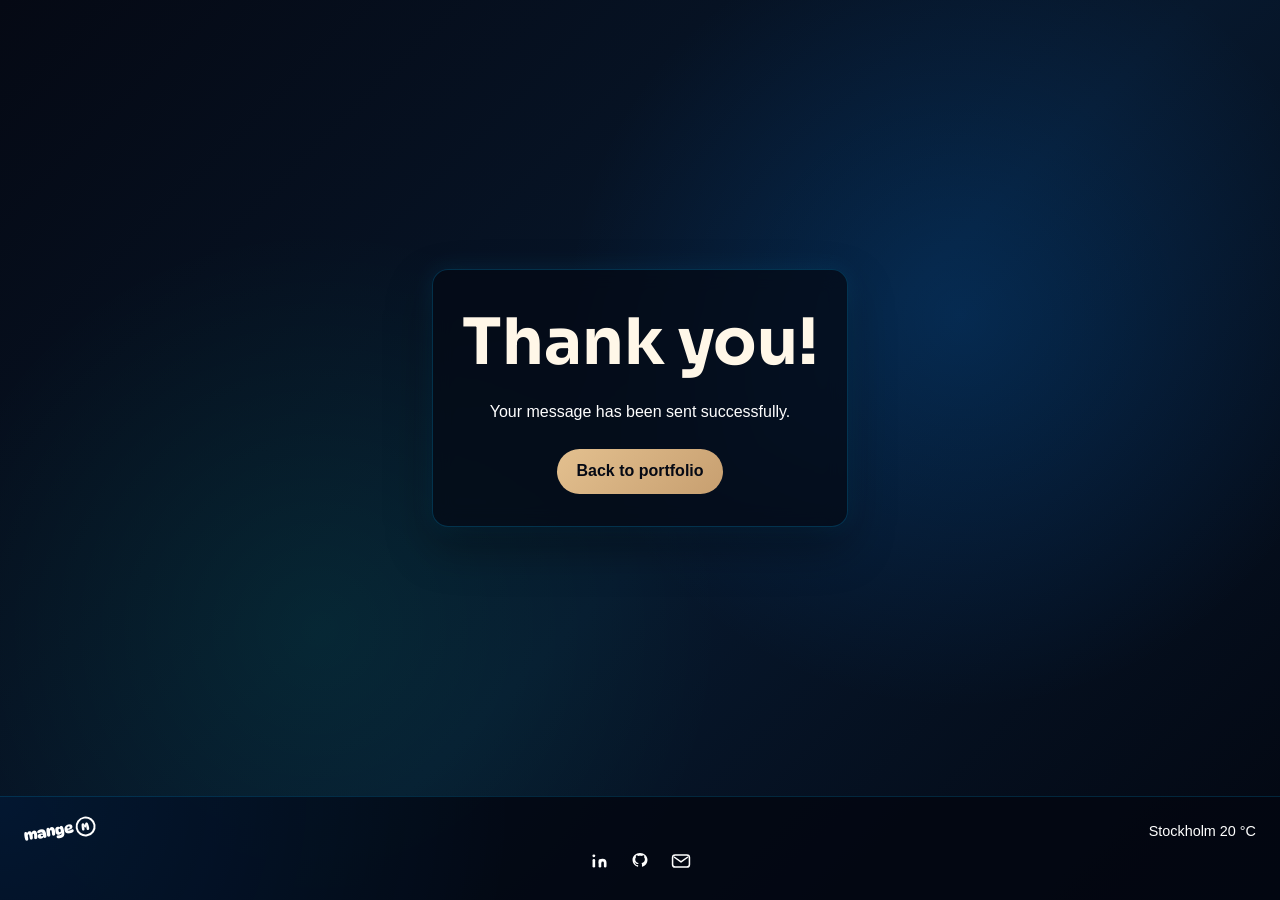
==== thanks.html @ 93728aff "Add contact form flow with thank you page" ====
<!doctype html>
<html lang="en">
  <head>
    <meta charset="utf-8" />
    <meta name="viewport" content="width=device-width, initial-scale=1.0" />
    <link rel="preconnect" href="https://fonts.googleapis.com" />
    <link rel="preconnect" href="https://fonts.gstatic.com" crossorigin />
    <link
      href="https://fonts.googleapis.com/css2?family=DynaPuff:wght@400..700&family=Luckiest+Guy&family=Permanent+Marker&family=Roboto:ital,wght@0,100..900;1,100..900&family=Sora:wght@100..800&family=Space+Grotesk:wght@300..700&display=swap"
      rel="stylesheet"
    />
    <link rel="stylesheet" href="css/thanks.css" />
    <title>Thank you</title>
  </head>

  <body>
    <main class="thanks-page">
      <div class="thanks-card">
        <h1>Thank you!</h1>
        <p>Your message has been sent successfully.</p>

        <a class="thanks-button" href="index.html#package">
          Back to portfolio
        </a>
      </div>
    </main>
    <footer class="footer">
      <div class="footer-top-wrap">
        <a
          href="index.html#home"
          class="footer-brand"
          aria-label="Back to main"
        >
          <span class="brand-name">mange</span>
          <span class="brand-symbol">M</span>
        </a>

        <div class="weather-widget" id="weatherWidget">
          <span id="weatherCity">Stockholm</span>
          <span id="weatherIcon">20</span>
          <span id="weatherTemp">°C</span>
        </div>
      </div>

      <div class="footer-links">
        <a
          href="https://www.linkedin.com/in/magnus-callenholm-b5428569/"
          target="_blank"
          rel="noopener noreferrer"
          ><img
            src="assets/icons/linkedin-icon-optimized-transparent.svg"
            alt="linkedin icon"
            class="footer-icon"
        /></a>

        <a
          href="https://github.com/magnuscallenholm"
          target="_blank"
          rel="noopener noreferrer"
        >
          <img
            src="assets/icons/github-icon-optimized-transparent.svg"
            alt="github icon"
            class="footer-icon"
        /></a>

        <a
          href="index.html#contact"
          class="footer-mail-link"
          aria-label="go to contact form"
        >
          <img
            src="assets/icons/mail-icon-optimized-transparent.svg"
            alt="mail icon"
            class="footer-icon"
        /></a>
      </div>
    </footer>
  </body>
</html>
---- css/thanks.css ----
*,
*::before,
*::after {
  box-sizing: border-box;
  margin: 0;
  padding: 0;
}

:root {
  --background-gradient:
    radial-gradient(
      circle at 75% 35%,
      rgba(0, 132, 255, 0.18),
      transparent 35%
    ),
    radial-gradient(
      circle at 25% 70%,
      rgba(0, 255, 200, 0.08),
      transparent 35%
    ),
    linear-gradient(135deg, #050914, #07182d 55%, #030711);

  --background-footer:
    radial-gradient(circle at 0% 0%, rgba(0, 132, 255, 0.12), transparent 40%),
    rgba(3, 7, 17, 0.85);

  --html-color: #050914;
  --heading-color: #fff7e8;
  --text-color: white;
  --background-cta-primary: linear-gradient(135deg, #e3c08f, #c79f70);
  --text-color-cta-primary: #050914;
  --brand-mark-color: white;

  --font-heading: "Sora", sans-serif;
  --font-body: "Inter", sans-serif;
  --font-brand: "DynaPuff", system-ui, sans-serif;
}

html {
  min-height: 100%;
  background: var(--html-color);
  scroll-behavior: smooth;
}

body {
  min-height: 100dvh;
  background: var(--background-gradient);
  font-family: var(--font-body);
  color: var(--text-color);

  display: flex;
  flex-direction: column;
}

.thanks-page {
  flex: 1;

  display: flex;
  justify-content: center;
  align-items: center;

  padding: 1.5rem;
}

.thanks-card {
  width: 100%;
  max-width: 26rem;
  padding: 2rem 1.5rem;
  text-align: center;

  border-radius: 1rem;
  border: 1px solid rgba(0, 183, 255, 0.22);
  background: rgba(5, 9, 20, 0.72);
  box-shadow:
    0 20px 45px rgba(0, 0, 0, 0.35),
    0 0 24px rgba(0, 183, 255, 0.12);

  backdrop-filter: blur(10px);
}

.thanks-card h1 {
  font-family: var(--font-heading);
  color: var(--heading-color);
  font-size: clamp(2.5rem, 10vw, 4rem);
  margin-bottom: 1rem;
}

.thanks-card p {
  line-height: 1.6;
  margin-bottom: 1.5rem;
}

.thanks-button {
  display: inline-block;
  padding: 0.85rem 1.2rem;
  border-radius: 999px;

  background: var(--background-cta-primary);
  color: var(--text-color-cta-primary);

  font-family: var(--font-body);
  font-weight: 800;
  text-decoration: none;
}

/*========================
  BRAND & LANGUAGE
=========================*/

/* BRAND MARK / HOME BUTTON */
.brand-mark {
  position: absolute;
  top: 1.9rem;
  left: 1.5rem;

  display: inline-flex;
  align-items: center;
  gap: 0.3rem;

  color: var(--brand-mark-color);
  text-decoration: none;
  font-family: var(--font-brand);
  font-weight: 700;

  transform: rotate(-6deg);
}

/* BRAND SYMBOL */
.brand-symbol {
  width: 1.25rem;
  height: 1.25rem;

  display: inline-flex;
  align-items: center;
  justify-content: center;

  border: 2px solid currentColor;
  border-radius: 50%;

  font-size: 0.65rem;
  line-height: 1;
}

/*========================
  FOOTER
=========================*/

/* DEFAULT FOOTER */
.footer {
  position: relative;
  display: flex;
  flex-direction: column;
  align-items: center;
  gap: 0.3rem;

  padding: 1.5rem 1.5rem;
  background: var(--background-footer);
  color: var(--text-color);
  border-top: 1px solid rgba(0, 183, 255, 0.18);

  font-size: 0.9rem;
}

.footer-top-wrap {
  width: 100%;
  display: flex;
  justify-content: space-between;
  align-items: center;
}

.footer-brand {
  color: var(--brand-mark-color);
  text-decoration: none;
  font-family: var(--font-brand);
  font-weight: 700;
  padding-top: 0;

  transform: rotate(-10deg);
}

.footer-links {
  display: grid;
  grid-template-columns: repeat(3, 1fr);

  align-self: center;
  gap: 0.7rem;
}

.footer-icon {
  width: 30px;
  height: 30px;
  display: block;
}

.weather-widget {
  align-self: auto;
}
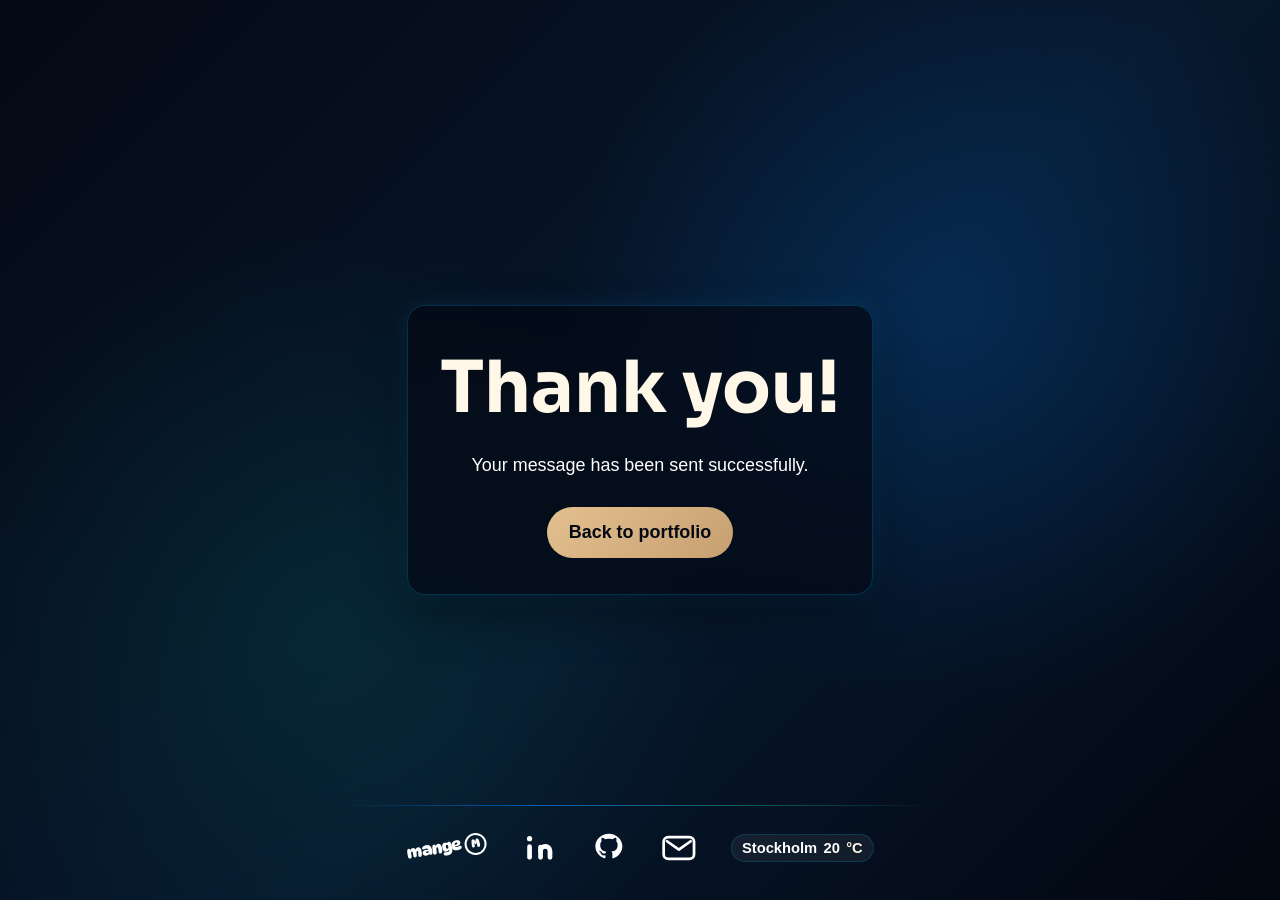
==== commit e12b0533: "Add desktop contact layout and thank you page" ====
--- a/thanks.html
+++ b/thanks.html
@@ -9,11 +9,14 @@
       href="https://fonts.googleapis.com/css2?family=DynaPuff:wght@400..700&family=Luckiest+Guy&family=Permanent+Marker&family=Roboto:ital,wght@0,100..900;1,100..900&family=Sora:wght@100..800&family=Space+Grotesk:wght@300..700&display=swap"
       rel="stylesheet"
     />
+    <link rel="stylesheet" href="css/style.css" />
+    <link rel="stylesheet" href="css/animations.css" />
     <link rel="stylesheet" href="css/thanks.css" />
+    <link rel="stylesheet" href="css/responsive.css" />
     <title>Thank you</title>
   </head>
 
-  <body>
+  <body class="thanks-body">
     <main class="thanks-page">
       <div class="thanks-card">
         <h1>Thank you!</h1>
--- a/css/style.css
+++ b/css/style.css
@@ -0,0 +1,1706 @@
+/*========================
+  DESIGN TOKENS
+=========================*/
+:root {
+  /* COLORS */
+  --background-gradient:
+    radial-gradient(
+      circle at 75% 35%,
+      rgba(0, 132, 255, 0.18),
+      transparent 35%
+    ),
+    radial-gradient(
+      circle at 25% 70%,
+      rgba(0, 255, 200, 0.08),
+      transparent 35%
+    ),
+    linear-gradient(
+      135deg,
+      rgba(5, 9, 20, 1),
+      rgba(7, 24, 45, 1) 55%,
+      rgba(3, 7, 17, 1)
+    );
+  --background-dark: rgba(5, 9, 20, 1);
+  --brand-mark-color: rgba(255, 255, 255, 1);
+  --heading-color: rgba(255, 247, 232, 1);
+  --text-color: rgba(255, 255, 255, 1);
+  --html-color: rgba(5, 9, 20, 1);
+
+  /*========================
+  CTA COLORS
+===========================*/
+
+  /* CTA PRIMARY */
+  --background-cta-primary-before: linear-gradient(
+    to bottom,
+    rgba(255, 255, 255, 0.35),
+    transparent
+  );
+  --background-cta-primary: linear-gradient(
+    135deg,
+    rgba(227, 192, 143, 1),
+    rgba(199, 159, 112, 1)
+  );
+  --text-color-cta-primary: rgba(5, 9, 20, 1);
+  --border-cta-primary: rgba(255, 255, 255, 0.35);
+  --box-shadow-cta-primary:
+    inset 0 1px 0 rgba(255, 255, 255, 0.45), 0 10px 25px rgba(0, 0, 0, 0.25),
+    0 0 20px rgba(0, 183, 255, 0.18);
+
+  /* CTA SECONDARY */
+  --background-cta-secondary: transparent;
+  --text-color-cta-secondary: rgba(255, 255, 255);
+  --border-color-cta-secondary: rgba(255, 255, 255, 0.55);
+  --background-cta-secondary-hover: rgba(255, 255, 255, 0.1);
+  --border-color-cta-secondary-hover: rgba(255, 255, 255, 0.8);
+
+  /*========================
+  CARD FRONT
+===========================*/
+
+  /* ACTIONFIGURE BUTTONS */
+  --background-actionfigure-btn: transparent;
+  --text-actionfigure-btn: transparent;
+
+  /* DEFAULT PACKAGE BUTTON GLOW */
+  --shadow-package-menu: 0 0 10px rgba(0, 183, 255, 0.35);
+  --shadow-package-menu-hover:
+    0 0 28px rgba(0, 183, 255, 0.85), 0 0 30px rgba(0, 183, 255, 0.2);
+
+  /* ICON PACKAGE BUTTON GLOW */
+  --shadow-package-icon: 0 0 10px rgba(0, 183, 255, 0.45);
+  --shadow-package-icon-hover:
+    0 0 18px rgba(0, 183, 255, 0.95), 0 0 30px rgba(0, 183, 255, 0.18);
+
+  /* MAIL PACKAGE BUTTON GLOW */
+  --shadow-package-mail-hover:
+    0 0 16px rgba(255, 220, 90, 0.95), 0 0 30px rgba(255, 180, 40, 0.28);
+
+  /* PRESS ME PACKAGE BUTTON GLOW */
+  --shadow-package-pressme-hover:
+    0 0 50px rgba(255, 70, 70, 0.95), 0 0 10px rgba(255, 70, 70, 0.28);
+
+  /*========================
+  BUTTON HINT FOR MOBILE VIEW
+===========================*/
+
+  --hint-glow-blue-rgb: 0, 132, 255;
+  --hint-glow-cyan-rgb: 0, 255, 200;
+  --hint-border-idle: rgba(255, 255, 255, 0.25);
+
+  /*========================
+ CARD BACK
+===========================*/
+
+  --text-color-package-back: rgba(43, 33, 24, 1);
+
+  --border-package-back-btn: rgba(43, 33, 24, 0.38);
+  --background-package-back-btn: rgba(255, 247, 232, 0.08);
+
+  --border-color-package-back-btn-hover: rgba(43, 33, 24, 0.85);
+  --background-package-back-btn-hover: rgba(255, 247, 232, 0.16);
+
+  --text-color-package-back-flip-btn: rgba(43, 33, 24, 0.85);
+
+  --background-package-back-barcode-btn: rgba(255, 255, 255, 0.42);
+  --background-package-back-barcode-lines: repeating-linear-gradient(
+    to right,
+    rgba(43, 33, 24, 0.85) 0 2px,
+    transparent 2px 4px,
+    rgba(43, 33, 24, 0.85) 4px 5px,
+    transparent 5px 8px
+  );
+
+  /*========================
+  SECTION CARD COLORS
+===========================*/
+
+  --background-section-card: rgba(5, 9, 20, 0.418);
+  --border-section-card: rgba(0, 183, 255, 0.22);
+  --box-shadow-section-card:
+    0 20px 45px rgba(0, 0, 0, 0.35), 0 0 24px rgba(0, 183, 255, 0.12);
+
+  --shadow-portrait-image: 0 18px 35px rgba(0, 0, 0, 0.35);
+
+  --text-section-back-btn: rgba(255, 255, 255, 0.72);
+
+  /*========================
+  FORM COLORS
+===========================*/
+
+  --background-form-field: rgba(255, 255, 255, 0.06);
+  --border-form-field: rgba(255, 255, 255, 0.22);
+  --text-form-placeholder: rgba(255, 255, 255, 0.55);
+
+  --border-form-field-focus: rgba(0, 183, 255, 0.75);
+  --box-shadow-form-field-focus: 0 0 18px rgba(0, 183, 255, 0.18);
+
+  /*========================
+  FOOTER COLORS
+===========================*/
+
+  /* FOOTER BACKGROUND */
+  --background-footer:
+    radial-gradient(circle at 0% 0%, rgba(0, 132, 255, 0.12), transparent 40%),
+    rgba(3, 7, 17, 0.85);
+
+  /*========================
+  FONTS
+===========================*/
+
+  --font-brand: "DynaPuff", system-ui, sans-serif;
+  --font-heading: "Sora", sans-serif;
+  --font-body: "Inter", sans-serif;
+}
+
+/*========================
+  RESET
+===========================*/
+
+*,
+*::before,
+*::after {
+  box-sizing: border-box;
+  margin: 0;
+  padding: 0;
+}
+
+/*========================
+  GLOBAL STYLES
+=========================*/
+
+/* MOBILE FIRST */
+html {
+  min-height: 100%;
+  background: var(--html-color);
+  scroll-behavior: smooth;
+  font-size: 100%;
+}
+
+body {
+  min-height: 100dvh;
+  background: var(--background-gradient);
+  font-family: var(--font-body);
+
+  display: flex;
+  flex-direction: column;
+}
+
+.about-section,
+.skills-section,
+.experience-section,
+.references-section,
+.project-details-section,
+.contact-section {
+  flex: 1;
+}
+
+/*========================
+  BRAND & LANGUAGE
+=========================*/
+
+/* BRAND MARK / HOME BUTTON */
+.brand-mark {
+  position: absolute;
+  top: 1.9rem;
+  left: 1.5rem;
+
+  display: inline-flex;
+  align-items: center;
+  gap: 0.3rem;
+
+  color: var(--brand-mark-color);
+  text-decoration: none;
+  font-family: var(--font-brand);
+  font-weight: 700;
+
+  transform: rotate(-6deg);
+}
+
+.brand-mark:hover {
+  opacity: 1;
+  transform: rotate(-8deg) scale(1.05);
+}
+
+/* HIDDEN EYEBROW TEXT ON MOBILE */
+.eyebrow {
+  display: none;
+}
+
+/* BRAND SYMBOL */
+.brand-symbol {
+  width: 1.25rem;
+  height: 1.25rem;
+
+  display: inline-flex;
+  align-items: center;
+  justify-content: center;
+
+  border: 2px solid currentColor;
+  border-radius: 50%;
+
+  font-size: 0.65rem;
+  line-height: 1;
+}
+
+/* LANGUAGE TOGGLE */
+.language-toggle {
+  position: absolute;
+  top: 1.5rem;
+  right: 1.5rem;
+
+  display: flex;
+  align-items: center;
+  gap: 0.35rem;
+
+  color: var(--text-color);
+  font-size: 1.5rem;
+  font-weight: 700;
+}
+
+/* LANGUAGE BUTTONS */
+.language-btn {
+  font-size: 1rem;
+  background: transparent;
+  border: none;
+  color: inherit;
+  cursor: pointer;
+  opacity: 0.55;
+}
+
+.language-btn.active {
+  opacity: 1;
+}
+
+/*========================
+  HERO SECTION
+=========================*/
+
+/* MAIN LAYOUT */
+.portfolio-app {
+  min-height: 100dvh;
+  display: flex;
+  flex-direction: column;
+  gap: 2rem;
+  padding: 6rem 1.5rem 1.5rem;
+}
+
+/* INTRO / HERO SECTION */
+.intro-panel {
+  display: flex;
+  flex-direction: column;
+  min-height: 100dvh;
+  gap: 1rem;
+}
+
+/* CREATES VERTICAL SPACE BELOW THE FIXED TOP BRAND/LANGUAGE AREA */
+.hero-content {
+  margin-top: 5.5rem;
+}
+
+/* HERO TEXT CONTENT */
+.info-content {
+  display: flex;
+  flex-direction: column;
+  text-align: center;
+  gap: 0.75rem;
+  align-items: center;
+  color: var(--text-color);
+}
+
+/* HERO HEADER */
+.info-content h1 {
+  font-family: var(--font-heading);
+  font-size: clamp(4rem, 13vw, 5rem);
+  color: var(--heading-color);
+  line-height: 0.95;
+  letter-spacing: -0.05em;
+}
+
+.info-content h1 span {
+  display: block;
+}
+
+/* HERO BODY */
+.info-content p {
+  padding-top: 1rem;
+  font-family: var(--font-body);
+  font-size: 1.05rem;
+  line-height: 1.6;
+  color: var(--text-color);
+  max-width: 34rem;
+}
+
+/* HIDE CONTENT ON MOBILE WHEN PRESS CTA BUTTON */
+.desktop-flip-info {
+  display: none;
+}
+
+/*========================
+  CTA BUTTONS
+=========================*/
+
+/* CALL TO ACTION BUTTONS */
+.intro-actions {
+  display: flex;
+  justify-content: center;
+  gap: 0.9rem;
+  flex-wrap: wrap;
+  margin-top: 2rem;
+}
+
+/* CALL TO ACTION BUTTONS */
+.cta-btn {
+  position: relative;
+  overflow: hidden;
+  border-radius: 999px;
+  padding: 0.85rem 1.2rem;
+  font-size: 0.95rem;
+  font-weight: 700;
+  min-width: 10rem;
+  text-align: center;
+
+  backdrop-filter: blur(10px);
+  cursor: pointer;
+}
+
+/* CONTROL THE "PLASTIC/HIGHLIGHT" AREA ABOVE THE PRIMARY BUTTON */
+.cta-primary::before {
+  content: "";
+  position: absolute;
+  top: 0;
+  left: 10%;
+  right: 10%;
+  height: 45%;
+
+  background: var(--background-cta-primary-before);
+
+  border-radius: inherit;
+  pointer-events: none;
+}
+/* PRIMARY CALL TO ACTION BUTTON */
+.cta-primary {
+  background: var(--background-cta-primary);
+  border: 1px solid var(--border-cta-primary);
+  color: var(--text-color-cta-primary);
+  box-shadow: var(--box-shadow-cta-primary);
+}
+
+/* SECONDARY CALL TO ACTION BUTTON */
+.cta-secondary {
+  background: var(--background-cta-secondary);
+  color: var(--text-color-cta-secondary);
+  border: 2px solid var(--border-color-cta-secondary);
+}
+
+.cta-secondary:hover {
+  background-color: var(--background-cta-secondary-hover);
+  border-color: var(--border-color-cta-secondary-hover);
+}
+
+/*========================
+  ABOUT ME SECTION
+=========================*/
+
+.about-section {
+  display: none;
+
+  min-height: auto;
+  padding: 3rem 1.5rem 1.5rem;
+
+  flex-direction: column;
+  justify-content: center;
+  color: var(--text-color);
+}
+
+.about-card {
+  width: 100%;
+  max-width: 24rem;
+  margin: 0 auto;
+
+  padding: 1.25rem;
+  border-radius: 1rem;
+
+  background: var(--background-section-card);
+  border: 1px solid var(--border-section-card);
+  box-shadow: var(--box-shadow-section-card);
+
+  backdrop-filter: blur(10px);
+  text-align: center;
+}
+
+.about-card h2 {
+  font-family: var(--font-heading);
+  color: var(--heading-color);
+  font-size: clamp(1.6rem, 6vw, 2.4rem);
+  margin-bottom: 1rem;
+}
+
+.about-image {
+  width: 14rem;
+  max-width: 85%;
+  margin: 0 auto 1.25rem;
+  display: block;
+  border-radius: 1rem;
+  filter: drop-shadow(var(--shadow-portrait-image));
+}
+
+.about-text h2 {
+  font-family: var(--font-heading);
+  color: var(--heading-color);
+  font-size: clamp(1.7rem, 7vw, 3.2rem);
+  margin-bottom: 1rem;
+}
+
+.about-text p {
+  font-size: 1rem;
+  line-height: 1.6;
+  margin-bottom: 1rem;
+}
+
+.text-highlight {
+  color: var(--heading-color);
+  font-weight: 900;
+  border-bottom: 1px solid rgba(227, 192, 143, 0.75);
+}
+
+/* ABOUT MODE - MOBILE FIRST */
+body.about-mode .portfolio-app,
+body.about-mode .brand-mark,
+body.about-mode .language-toggle {
+  display: none;
+}
+
+body.about-mode .about-section {
+  display: flex;
+}
+
+/*========================
+  SKILLS SECTION
+=========================*/
+
+.skills-section {
+  display: none;
+
+  flex: 1;
+  padding: 3rem 1.5rem 1.5rem;
+
+  flex-direction: column;
+  justify-content: center;
+  color: var(--text-color);
+}
+
+.skills-card {
+  width: 100%;
+  max-width: 24rem;
+  margin: 0 auto;
+
+  padding: 1.25rem;
+  border-radius: 1rem;
+
+  background: var(--background-section-card);
+  border: 1px solid var(--border-section-card);
+  box-shadow: var(--box-shadow-section-card);
+
+  backdrop-filter: blur(10px);
+  text-align: center;
+}
+
+.skills-card h2 {
+  font-family: var(--font-heading);
+  color: var(--heading-color);
+  font-size: clamp(1.7rem, 7vw, 3.2rem);
+  margin-bottom: 0.5rem;
+}
+
+.skills-intro {
+  max-width: 18rem;
+  margin: 0 auto 1.5rem;
+
+  color: var(--text-section-back-btn);
+  font-size: 0.9rem;
+  line-height: 1.5;
+}
+
+.skills-list {
+  list-style: none;
+
+  display: grid;
+  grid-template-columns: repeat(3, 1fr);
+  gap: 0.9rem 0.6rem;
+}
+
+.skill-item {
+  display: flex;
+  flex-direction: column;
+  align-items: center;
+  gap: 0.35rem;
+
+  font-size: 0.8rem;
+  font-weight: 800;
+  color: var(--text-color);
+  text-align: center;
+}
+
+.skill-icon {
+  width: 2.4rem;
+  height: 2.4rem;
+  object-fit: contain;
+  display: block;
+}
+
+/* SKILLS MODE - MOBILE FIRST */
+body.skills-mode .portfolio-app,
+body.skills-mode .brand-mark,
+body.skills-mode .language-toggle {
+  display: none;
+}
+
+body.skills-mode .skills-section {
+  display: flex;
+}
+
+/*========================
+EXPERIENCE CONTENT
+=========================*/
+
+.experience-section {
+  display: none;
+
+  flex: 1;
+  padding: 3rem 1.5rem 1.5rem;
+
+  flex-direction: column;
+  justify-content: center;
+  color: var(--text-color);
+}
+
+.experience-card {
+  width: 100%;
+  max-width: 24rem;
+  margin: 0 auto;
+
+  padding: 1.25rem;
+  border-radius: 1rem;
+
+  background: var(--background-section-card);
+  border: 1px solid var(--border-section-card);
+  box-shadow: var(--box-shadow-section-card);
+
+  backdrop-filter: blur(10px);
+  text-align: center;
+}
+
+.experience-card h2 {
+  font-family: var(--font-heading);
+  color: var(--heading-color);
+  font-size: clamp(1.6rem, 6vw, 2.4rem);
+  margin-bottom: 1rem;
+}
+
+.experience-card p {
+  font-size: 1rem;
+  line-height: 1.6;
+}
+
+.experience-actions {
+  display: flex;
+  justify-content: center;
+  gap: 1rem;
+  flex-wrap: wrap;
+
+  margin-top: clamp(2rem, 8vw, 4rem);
+}
+
+.experience-back-cv-btn,
+.experience-back-package-btn {
+  background: transparent;
+  border: none;
+
+  color: var(--text-section-back-btn);
+  font-family: var(--font-body);
+  font-size: 0.9rem;
+  font-weight: 700;
+
+  cursor: pointer;
+}
+
+.experience-back-cv-btn:hover,
+.experience-back-package-btn:hover {
+  color: var(--heading-color);
+}
+
+/* EXPERIENCE MODE - MOBILE FIRST */
+body.experience-mode .portfolio-app,
+body.experience-mode .brand-mark,
+body.experience-mode .language-toggle {
+  display: none;
+}
+
+body.experience-mode .experience-section {
+  display: flex;
+}
+
+/*========================
+  SCROLL INDICATOR
+=========================*/
+
+/* SCROLL DOWN */
+.scroll-down-link {
+  display: block;
+  margin: auto auto 6.5rem;
+}
+
+/* SCROLL ARROW ICON */
+.scroll-arrow-icon {
+  width: 2.5rem;
+  height: 2.5rem;
+  display: block;
+}
+
+/*========================
+  PACKAGE SECTION
+===========================*/
+
+/* PACKAGE / ACTION FIGURE */
+.package-panel {
+  display: flex;
+  justify-content: center;
+  padding: 2rem 0 2rem;
+}
+
+/* CONTROLS THE RESPONSIVE SIZE OF THE INTERACTIVE PACKAGE */
+.package-scene {
+  position: relative;
+  width: min(96vw, 340px);
+  perspective: 1000px;
+  margin: 0 auto;
+}
+
+/* MAKES THE PACKAGE IMAGES FIT INSIDE THE PACKAGE SCENE */
+.package-image {
+  width: 100%;
+  height: 100%;
+  display: block;
+  object-fit: contain;
+}
+
+/* FRONT AND BACK CARD HAVE SAME POSITION AND SIZE */
+.package-card {
+  position: relative;
+  aspect-ratio: 1023 / 1537;
+  transform-style: preserve-3d;
+  transition: transform 1.1s ease;
+}
+
+.package-front {
+  transform: rotateY(0deg);
+}
+
+.package-back {
+  transform: rotateY(180deg);
+}
+
+.package-face {
+  position: absolute;
+  inset: 0;
+  backface-visibility: hidden;
+  -webkit-backface-visibility: hidden;
+}
+
+/* FLIP THE CARD */
+.package-card.is-flipped {
+  transform: rotateY(-180deg);
+}
+
+/*========================
+  PACKAGE FOCUS MODE
+=========================*/
+
+body.package-focus-mode .intro-panel {
+  display: none;
+}
+
+body.package-focus-mode .brand-mark,
+body.package-focus-mode .language-toggle {
+  display: none;
+}
+
+body.package-focus-mode .portfolio-app {
+  min-height: auto;
+  padding-top: 3rem;
+}
+
+/*==============================
+  PACKAGE BUTTONS SECTION FRONT
+================================*/
+
+/* PACKAGE BUTTON SETTINGS */
+.package-btn {
+  position: absolute;
+  padding: 0;
+  margin: 0;
+  border-radius: 10.5px;
+  border: none;
+  transition:
+    box-shadow 0.3s ease,
+    background-color 0.3s ease,
+    transform 0.3s ease;
+  color: var(--text-actionfigure-btn);
+  background-color: var(--background-actionfigure-btn);
+  cursor: pointer;
+  z-index: 2;
+}
+
+/* PACKAGE BUTTON BOX SHADOW COLORS FRONT */
+.package-btn-menu {
+  box-shadow: var(--shadow-package-menu);
+}
+
+.package-btn-menu:hover,
+.package-btn-menu.is-hinting {
+  box-shadow: var(--shadow-package-menu-hover);
+}
+.package-btn-icon {
+  box-shadow: var(--shadow-package-icon);
+}
+
+/* PACKAGE BUTTON HINT AND HOVER FOR ICONS FRONT */
+.package-btn-icon:hover,
+.package-btn-icon.is-hinting {
+  box-shadow: var(--shadow-package-icon-hover);
+}
+
+/* PACKAGE BUTTON HINT AND HOVER FOR MAIL FRONT */
+.package-btn-mail:hover,
+.package-btn-mail.is-hinting {
+  box-shadow: var(--shadow-package-mail-hover);
+}
+
+/* PACKAGE BUTTON HINT AND HOVER FOR PRESS-ME FRONT */
+.package-btn-pressme:hover,
+.package-btn-pressme.is-hinting {
+  box-shadow: var(--shadow-package-pressme-hover);
+}
+
+/*PACKAGE BOX-SHADOW POSITION FRONT */
+.package-btn-pressme {
+  top: 10.8%;
+  right: 9.3%;
+  width: 15%;
+  height: 10%;
+  border-radius: 35px;
+}
+
+.package-btn-aboutme {
+  top: 28.6%;
+  left: 9.6%;
+  width: 18.3%;
+  height: 12.2%;
+}
+
+.package-btn-skills {
+  top: 41.9%;
+  left: 9.6%;
+  width: 17.8%;
+  height: 11.2%;
+}
+
+.package-btn-cv {
+  top: 53.7%;
+  left: 9.6%;
+  width: 18.2%;
+  height: 11%;
+}
+
+.package-btn-projects {
+  top: 65.6%;
+  left: 9.5%;
+  width: 17.9%;
+  height: 11.8%;
+}
+
+.package-ongoing-project {
+  top: 31.3%;
+  right: 11.2%;
+  width: 15%;
+  height: 8%;
+  border-radius: 5%;
+}
+
+.package-btn-linkedin {
+  top: 50.5%;
+  right: 12.8%;
+  width: 10.1%;
+  height: 6.6%;
+  border-radius: 3px;
+}
+
+.package-btn-github {
+  top: 61%;
+  right: 12%;
+  width: 12.6%;
+  height: 8.4%;
+  border-radius: 28px;
+}
+
+.package-btn-mail {
+  top: 76.5%;
+  right: 12%;
+  width: 16%;
+  height: 7.5%;
+}
+
+/*==============================
+  PACKAGE BACK SIDE CONTENT CV
+================================*/
+
+.back-section {
+  position: absolute;
+  z-index: 2;
+  text-align: center;
+}
+
+/* CV SECTION BACKSIDE */
+#cv-panel {
+  display: none;
+  flex-direction: column;
+  align-items: center;
+
+  font-family: var(--font-body);
+  top: 18%;
+  left: 10%;
+  width: 80%;
+
+  color: var(--text-color-package-back);
+  padding: 1rem 0.85rem;
+}
+
+#cv-panel h2 {
+  font-family: var(--font-heading);
+  color: inherit;
+  font-size: 1.9rem;
+  line-height: 1;
+  margin-bottom: 0.5rem;
+}
+
+.cv-options {
+  margin-top: 1.25rem;
+
+  display: flex;
+  flex-direction: column;
+  align-items: center;
+  gap: 1rem;
+  width: 90%;
+}
+
+.cv-tab,
+.card-link {
+  margin-top: 0;
+  width: 100%;
+  padding: 0.6rem 0.7rem;
+  border-radius: 4px;
+  border: 1.5px solid var(--border-package-back-btn);
+  background: var(--background-package-back-btn);
+
+  color: var(--text-color-package-back);
+  font-family: var(--font-body);
+  font-size: 0.82rem;
+  font-weight: 800;
+  text-decoration: none;
+
+  transition:
+    border-color 0.25s ease,
+    background-color 0.25s ease,
+    transform 0.25s ease;
+
+  cursor: pointer;
+}
+
+.cv-tab:hover,
+.card-link:hover {
+  border-color: var(--border-color-package-back-btn-hover);
+  background: var(--background-package-back-btn-hover);
+  transform: translateY(-1px);
+}
+
+/*========================
+  EXPERIENCE / EDUCATION SECTION
+=========================*/
+
+.experience-section {
+  display: none;
+
+  flex: 1;
+  padding: 3rem 1.5rem 1.5rem;
+
+  flex-direction: column;
+  justify-content: flex-start;
+  color: var(--text-color);
+}
+
+.experience-card {
+  width: 100%;
+  max-width: 24rem;
+  margin: 0 auto;
+
+  padding: 1.25rem;
+  border-radius: 1rem;
+
+  background: var(--background-section-card);
+  border: 1px solid var(--border-section-card);
+  box-shadow: var(--box-shadow-section-card);
+
+  backdrop-filter: blur(10px);
+}
+
+/* MAIN HEADING */
+.experience-card h2 {
+  font-family: var(--font-heading);
+  color: var(--heading-color);
+  font-size: clamp(1.55rem, 6vw, 2.4rem);
+  line-height: 1.15;
+  text-align: center;
+  margin-bottom: 1.5rem;
+}
+
+/* HIDDEN ON MOBILE - SHOWN ON DESKTOP */
+.experience-intro {
+  display: none;
+}
+
+/* SUBTITLES: WORK EXPERIENCE / EDUCATION */
+.experience-subtitle {
+  margin-bottom: 1rem;
+
+  color: var(--heading-color);
+  font-family: var(--font-heading);
+  font-size: 1.1rem;
+  line-height: 1.2;
+  text-align: left;
+}
+
+.education-list + .experience-subtitle,
+.experience-list + .experience-subtitle {
+  margin-top: 1.75rem;
+}
+
+/* LIST WRAPPERS */
+.experience-list,
+.education-list {
+  display: flex;
+  flex-direction: column;
+  gap: 1rem;
+}
+
+/* EACH EXPERIENCE / EDUCATION ITEM */
+.experience-item {
+  padding: 1rem;
+  border-radius: 0.9rem;
+
+  background: rgba(255, 255, 255, 0.06);
+  border: 1px solid var(--border-section-card);
+
+  text-align: left;
+}
+
+/* HEADER WITH LOGO + TEXT */
+.experience-header {
+  display: flex;
+  align-items: center;
+  gap: 0.85rem;
+
+  margin-bottom: 0.9rem;
+}
+
+/* LOGOS */
+.experience-logo {
+  width: 4.5rem;
+  height: 3rem;
+
+  object-fit: contain;
+  flex-shrink: 0;
+
+  border-radius: 0.45rem;
+}
+
+/* YH AKADEMIN / EDUCATION LOGO */
+.education-item .experience-logo {
+  width: 4.6rem;
+  height: 3.2rem;
+}
+
+/* COMPANY / EDUCATION NAME */
+.experience-item h3 {
+  color: var(--heading-color);
+  font-family: var(--font-heading);
+  font-size: 1rem;
+  line-height: 1.2;
+  margin-bottom: 0.2rem;
+}
+
+/* ROLE */
+.experience-role {
+  color: var(--text-color);
+  font-size: 0.85rem;
+  font-weight: 800;
+  line-height: 1.35;
+}
+
+/* PERIOD */
+.experience-period {
+  color: var(--text-section-back-btn);
+  font-size: 0.78rem;
+  line-height: 1.35;
+}
+
+/* DESCRIPTION TEXT EXPERIENCE */
+.experience-description {
+  margin-bottom: 0.8rem;
+
+  color: var(--text-color);
+  font-size: 0.88rem;
+  line-height: 1.6;
+}
+
+/* BULLET LIST EXPERIENCE */
+.experience-points {
+  padding-left: 1.1rem;
+
+  color: var(--text-section-back-btn);
+  font-size: 0.82rem;
+  line-height: 1.5;
+}
+
+.experience-points li {
+  margin-bottom: 0.35rem;
+}
+
+.experience-points li:last-child {
+  margin-bottom: 0;
+}
+
+/* EXPERIENCE MODE - MOBILE FIRST */
+body.experience-mode .portfolio-app,
+body.experience-mode .brand-mark,
+body.experience-mode .language-toggle {
+  display: none;
+}
+
+body.experience-mode .experience-section {
+  display: flex;
+}
+
+/*========================
+  REFERENCES SECTION
+=========================*/
+
+.references-section {
+  display: none;
+
+  flex: 1;
+  padding: 3rem 1.5rem 1.5rem;
+
+  flex-direction: column;
+  justify-content: flex-start;
+  color: var(--text-color);
+}
+
+.references-card {
+  width: 100%;
+  max-width: 24rem;
+  margin: 0 auto;
+
+  padding: 1.25rem;
+  border-radius: 1rem;
+
+  background: var(--background-section-card);
+  border: 1px solid var(--border-section-card);
+  box-shadow: var(--box-shadow-section-card);
+
+  backdrop-filter: blur(10px);
+}
+
+.references-card h2 {
+  font-family: var(--font-heading);
+  color: var(--heading-color);
+  font-size: clamp(1.7rem, 7vw, 3.2rem);
+  line-height: 1.1;
+  text-align: center;
+  margin-bottom: 1.5rem;
+}
+
+.references-list {
+  display: flex;
+  flex-direction: column;
+  gap: 1rem;
+}
+
+.reference-card {
+  padding: 1rem;
+  border-radius: 0.9rem;
+
+  background: rgba(255, 255, 255, 0.06);
+  border: 1px solid var(--border-section-card);
+
+  text-align: left;
+}
+
+.reference-header {
+  display: flex;
+  align-items: center;
+  gap: 0.8rem;
+  margin-bottom: 0.8rem;
+}
+
+.reference-avatar {
+  width: 3.25rem;
+  height: 3.25rem;
+
+  border-radius: 50%;
+  object-fit: cover;
+  flex-shrink: 0;
+}
+
+.reference-card h3 {
+  color: var(--heading-color);
+  font-family: var(--font-heading);
+  font-size: 1rem;
+  line-height: 1.2;
+  margin-bottom: 0.15rem;
+}
+
+.reference-header p {
+  color: var(--text-section-back-btn);
+  font-size: 0.75rem;
+  line-height: 1.35;
+}
+
+.reference-quote {
+  color: var(--text-color);
+  font-size: 0.88rem;
+  line-height: 1.6;
+}
+
+/* REFERENCES MODE - MOBILE FIRST */
+body.references-mode .portfolio-app,
+body.references-mode .brand-mark,
+body.references-mode .language-toggle {
+  display: none;
+}
+
+body.references-mode .references-section {
+  display: flex;
+}
+
+/*========================
+  PROJECT DETAILS SECTION
+=========================*/
+
+#snake-project .project-details-image {
+  background: rgba(255, 255, 255, 0.04);
+  padding: 0.4rem;
+}
+
+.project-details-section {
+  display: none;
+
+  flex: 1;
+  padding: 3rem 1.5rem 1.5rem;
+
+  flex-direction: column;
+  justify-content: flex-start;
+  color: var(--text-color);
+}
+
+.project-details-card {
+  width: 100%;
+  max-width: 24rem;
+  margin: 0 auto;
+
+  padding: 1.25rem;
+  border-radius: 1rem;
+
+  background: var(--background-section-card);
+  border: 1px solid var(--border-section-card);
+  box-shadow: var(--box-shadow-section-card);
+
+  backdrop-filter: blur(10px);
+}
+
+.project-details-card h2 {
+  font-family: var(--font-heading);
+  color: var(--heading-color);
+  font-size: clamp(1.7rem, 7vw, 3.2rem);
+  line-height: 1.1;
+  text-align: center;
+  margin-bottom: 1.25rem;
+}
+
+/* PROJECT IMAGE */
+.project-details-image {
+  width: 100%;
+  display: block;
+
+  border-radius: 0.9rem;
+  margin-bottom: 1.25rem;
+
+  border: 1px solid var(--border-section-card);
+  object-fit: cover;
+}
+
+/* DESCRIPTION */
+.project-details-description {
+  color: var(--text-color);
+  font-size: 0.95rem;
+  line-height: 1.6;
+  margin-bottom: 1.25rem;
+}
+
+/* TECH LIST */
+.project-tech-list {
+  list-style: none;
+
+  display: flex;
+  flex-wrap: wrap;
+  gap: 0.5rem;
+
+  margin-bottom: 1.25rem;
+}
+
+.project-tech-list li {
+  padding: 0.4rem 0.7rem;
+  border-radius: 999px;
+
+  background: rgba(255, 255, 255, 0.08);
+  border: 1px solid var(--border-section-card);
+
+  color: var(--heading-color);
+  font-size: 0.78rem;
+  font-weight: 800;
+}
+
+/* PROJECT LINKS */
+.project-links {
+  display: flex;
+  justify-content: center;
+  gap: 0.8rem;
+  flex-wrap: wrap;
+}
+
+.project-links a {
+  padding: 0.65rem 1rem;
+  border-radius: 999px;
+
+  background: transparent;
+  border: 1px solid var(--border-section-card);
+
+  color: var(--text-color);
+  font-size: 0.85rem;
+  font-weight: 800;
+  text-decoration: none;
+}
+
+.project-links a:hover {
+  color: var(--heading-color);
+  border-color: var(--heading-color);
+}
+
+/* BUTTERFLY PROJECT MODE - MOBILE FIRST */
+body.butterfly-project-mode .portfolio-app,
+body.butterfly-project-mode .brand-mark,
+body.butterfly-project-mode .language-toggle {
+  display: none;
+}
+
+body.butterfly-project-mode #butterfly-project {
+  display: flex;
+}
+
+/* SNAKE PROJECT MODE - MOBILE FIRST */
+body.snake-project-mode .portfolio-app,
+body.snake-project-mode .brand-mark,
+body.snake-project-mode .language-toggle {
+  display: none;
+}
+
+body.snake-project-mode #snake-project {
+  display: flex;
+}
+
+/* PROJECTS SECTION BACKSIDE */
+#projects-panel {
+  display: none;
+  justify-content: center;
+  flex-direction: column;
+  align-items: center;
+
+  font-family: var(--font-body);
+  top: 18%;
+  left: 10%;
+  width: 80%;
+
+  color: var(--text-color-package-back);
+  padding: 1rem 0.85rem;
+}
+
+/* SHOW ACTIVE BACK PANEL */
+#cv-panel.is-active,
+#projects-panel.is-active {
+  display: flex;
+}
+
+#projects-panel h2 {
+  font-family: var(--font-heading);
+  color: inherit;
+  font-size: 1.9rem;
+  line-height: 1;
+  margin-bottom: 0.5rem;
+}
+
+.project-options {
+  margin-top: 1.25rem;
+  display: grid;
+  grid-template-columns: repeat(2, 1fr);
+  gap: 0.75rem;
+  width: 90%;
+}
+
+.project-card {
+  aspect-ratio: 4 / 3;
+  padding: 0;
+
+  overflow: hidden;
+  border-radius: 4px;
+  border: 1.5px solid var(--border-package-back-btn);
+  background: var(--background-package-back-btn);
+  cursor: pointer;
+}
+
+.project-preview-frame {
+  width: 100%;
+  height: 100%;
+}
+
+.project-preview {
+  width: 100%;
+  height: 100%;
+  object-fit: cover;
+  display: block;
+}
+
+.project-card:hover {
+  border-color: var(--border-color-package-back-btn-hover);
+  background: var(--background-package-back-btn-hover);
+  transform: translateY(-1px);
+}
+
+/* FLIP ACTIONFIGURE BACK BUTTON */
+.flip-back-btn {
+  position: absolute;
+  bottom: 6%;
+  right: 18%;
+  width: 23%;
+
+  display: flex;
+  flex-direction: column;
+  align-items: center;
+  gap: 0.15rem;
+
+  background: transparent;
+  border: none;
+  color: var(--text-color-package-back-flip-btn);
+  cursor: pointer;
+}
+
+/* BARCODE POSITION AND STYLE */
+.barcode-lines {
+  position: relative;
+  width: 100%;
+  height: 1.2rem;
+
+  border-radius: 3px;
+  background: var(--background-package-back-barcode-btn);
+  overflow: hidden;
+}
+
+/* WRITING THE LINES WITH REPEATING LINEAR GRADIENT */
+.barcode-lines::before {
+  content: "";
+  position: absolute;
+  inset: 0.15rem 0.25rem;
+
+  background: var(--background-package-back-barcode-lines);
+}
+
+.back-btn-text {
+  font-family: var(--font-body);
+  font-size: 0.55rem;
+  font-weight: 800;
+  letter-spacing: 0.08em;
+}
+
+/*========================
+  SHARED BACK ACTION BUTTONS FOR PROJECT, EXPERIENCE, REFERENCES
+=========================*/
+
+.section-actions {
+  width: 100%;
+  max-width: 24rem;
+  margin: clamp(2rem, 8vw, 4rem) auto 0;
+
+  display: flex;
+  flex-direction: column;
+  align-items: center;
+  gap: 0.75rem;
+}
+
+.section-back-btn {
+  width: 100%;
+  max-width: 16rem;
+
+  padding: 0.75rem 1rem;
+  border-radius: 999px;
+
+  font-family: var(--font-body);
+  font-size: 0.9rem;
+  font-weight: 800;
+
+  cursor: pointer;
+  transition:
+    color 0.25s ease,
+    border-color 0.25s ease,
+    background-color 0.25s ease,
+    transform 0.25s ease;
+}
+
+.section-back-btn:hover {
+  transform: translateY(-1px);
+}
+
+.section-back-primary {
+  background: rgba(255, 255, 255, 0.08);
+  border: 1px solid var(--border-section-card);
+  color: var(--heading-color);
+}
+
+.section-back-secondary {
+  background: transparent;
+  border: 1px solid rgba(255, 255, 255, 0.18);
+  color: var(--text-section-back-btn);
+}
+
+.section-back-primary:hover,
+.section-back-secondary:hover {
+  color: var(--heading-color);
+  border-color: var(--heading-color);
+}
+
+/*========================
+  CONTACT-FORM
+=========================*/
+
+/* CONTACT CONTAINER SECTION */
+.contact-section {
+  min-height: auto;
+  padding: 3rem 1.5rem 1.5rem;
+  flex-direction: column;
+  justify-content: center;
+  color: var(--text-color);
+}
+
+/* CONTACT HEADER */
+.contact-section h2 {
+  margin-top: 0.3rem;
+  font-family: var(--font-heading);
+  color: var(--heading-color);
+  font-size: clamp(1.7rem, 7vw, 3.2rem);
+  text-align: center;
+  margin-bottom: 1.25rem;
+}
+
+/* CONTACT FORM */
+.contact-form {
+  width: 100%;
+  max-width: 24rem;
+  margin: 0 auto;
+
+  display: flex;
+  flex-direction: column;
+  gap: 0.5rem;
+
+  padding: 1.25rem;
+  border-radius: 1rem;
+
+  background: var(--background-section-card);
+  border: 1px solid var(--border-section-card);
+  box-shadow: var(--box-shadow-section-card);
+
+  backdrop-filter: blur(10px);
+}
+
+/* CONTACT FORM INPUT AND TEXTAREA */
+.contact-form input,
+.contact-form textarea {
+  width: 100%;
+  padding: 0.75rem 0.9rem;
+
+  border-radius: 0.65rem;
+  border: 1px solid var(--border-form-field);
+  background: var(--background-form-field);
+
+  color: var(--text-color);
+  font-family: var(--font-body);
+  font-size: 0.95rem;
+  resize: none;
+
+  outline: none;
+}
+
+/* SCREEN READ, HIDE LABEL */
+.sr-only {
+  position: absolute;
+  width: 1px;
+  height: 1px;
+  padding: 0;
+  margin: -1px;
+  overflow: hidden;
+  clip-path: inset(50%);
+  white-space: nowrap;
+  border: 0;
+}
+
+/* CONTACT TEXTAREA SIZE */
+.contact-form textarea {
+  min-height: 7rem;
+  resize: vertical;
+}
+
+/* CONTACT PLACEHOLDER TEXTCOLOR */
+.contact-form input::placeholder,
+.contact-form textarea::placeholder {
+  color: var(--text-form-placeholder);
+}
+
+/* CONTACT INPUT AND TEXTAREA FOCUS EFFECT */
+.contact-form input:focus,
+.contact-form textarea:focus {
+  border-color: var(--border-form-field-focus);
+  box-shadow: var(--box-shadow-form-field-focus);
+}
+
+/* CONTACT SUBMIT BUTTON */
+.contact-form button {
+  margin-top: 0.5rem;
+  padding: 0.75rem 1.1rem;
+
+  border: none;
+  border-radius: 999px;
+
+  background: var(--background-cta-primary);
+  color: var(--text-color-cta-primary);
+
+  font-family: var(--font-body);
+  font-weight: 800;
+  cursor: pointer;
+}
+
+/* CONTACT BACK BUTTON */
+.contact-actions {
+  margin-top: clamp(1rem, 5vw, 2rem);
+}
+
+/* CONTACT SECTION IS HIDDEN BY DEFAULT */
+.contact-section {
+  display: none;
+}
+
+/* CONTACT MODE - MOBILE FIRST */
+body.contact-mode .portfolio-app,
+body.contact-mode .brand-mark,
+body.contact-mode .language-toggle {
+  display: none;
+}
+
+body.contact-mode .contact-section {
+  display: flex;
+}
+
+/*========================
+  FOOTER
+=========================*/
+
+/* DEFAULT FOOTER */
+.footer {
+  position: relative;
+  display: flex;
+  flex-direction: column;
+  align-items: center;
+  gap: 0.55rem;
+  padding: 0.9rem 1.25rem 1rem;
+  background: var(--background-footer);
+  color: var(--text-color);
+  border-top: 1px solid rgba(0, 183, 255, 0.18);
+
+  font-size: 0.9rem;
+}
+
+.footer-top-wrap {
+  width: 100%;
+  display: flex;
+  justify-content: space-between;
+  align-items: center;
+}
+
+.footer-brand {
+  color: var(--brand-mark-color);
+  text-decoration: none;
+  font-family: var(--font-brand);
+  font-weight: 700;
+  padding-top: 0;
+
+  transform: rotate(-10deg);
+}
+
+.footer-links {
+  display: flex;
+  justify-content: center;
+  align-items: center;
+  gap: 1rem;
+}
+
+.footer-icon {
+  width: 1.55rem;
+  height: 1.55rem;
+  display: block;
+}
+
+.weather-widget {
+  display: inline-flex;
+  align-items: center;
+  gap: 0.35rem;
+
+  padding: 0.3rem 0.55rem;
+  border-radius: 999px;
+
+  background: rgba(255, 255, 255, 0.06);
+  border: 1px solid rgba(0, 183, 255, 0.18);
+
+  font-size: 0.82rem;
+  font-weight: 700;
+}
+
+.weather-icon {
+  width: 1.45rem;
+  height: 1.45rem;
+  object-fit: contain;
+}
+
+#weatherCity {
+  white-space: nowrap;
+}
+
+#weatherTemp {
+  font-weight: 800;
+  color: var(--heading-color);
+}
--- a/css/animations.css
+++ b/css/animations.css
@@ -0,0 +1,82 @@
+/*========================
+  PACKAGE BUTTON HINT
+=========================*/
+
+@keyframes buttonHintPulse {
+  0% {
+    box-shadow: 0 0 0 rgba(var(--hint-glow-blue-rgb), 0);
+    transform: scale(1);
+    border-color: var(--hint-border-idle);
+  }
+
+  25% {
+    box-shadow:
+      0 0 0.8rem rgba(var(--hint-glow-blue-rgb), 0.95),
+      0 0 1.8rem rgba(var(--hint-glow-blue-rgb), 0.65);
+    transform: scale(1.04);
+    border-color: rgba(var(--hint-glow-blue-rgb), 1);
+  }
+
+  50% {
+    box-shadow:
+      0 0 1rem rgba(var(--hint-glow-cyan-rgb), 0.85),
+      0 0 2.2rem rgba(var(--hint-glow-blue-rgb), 0.75);
+    transform: scale(1.06);
+    border-color: rgba(var(--hint-glow-cyan-rgb), 1);
+  }
+
+  75% {
+    box-shadow:
+      0 0 0.8rem rgba(var(--hint-glow-blue-rgb), 0.95),
+      0 0 1.8rem rgba(var(--hint-glow-blue-rgb), 0.65);
+    transform: scale(1.04);
+    border-color: rgba(var(--hint-glow-blue-rgb), 1);
+  }
+
+  100% {
+    box-shadow: 0 0 0 rgba(var(--hint-glow-blue-rgb), 0);
+    transform: scale(1);
+    border-color: var(--hint-border-idle);
+  }
+}
+
+.package-btn-aboutme.button-hint {
+  animation: buttonHintPulse 1s ease-in-out 4;
+}
+
+/*========================
+  SCROLL ARROW ANIMATION
+=========================*/
+
+.scroll-arrow-icon {
+  animation: bounce 2s infinite;
+}
+
+/* BOUNCE ANIMATION FOR THE SCROLL ARROW */
+@keyframes bounce {
+  0%,
+  20%,
+  50%,
+  80%,
+  100% {
+    transform: translateY(0);
+  }
+
+  40% {
+    transform: translateY(-10px);
+  }
+
+  60% {
+    transform: translateY(-5px);
+  }
+}
+
+/*========================
+  REDUCE MOTION
+=========================*/
+
+@media (prefers-reduced-motion: reduce) {
+  .scroll-arrow-icon {
+    animation: none;
+  }
+}
--- a/css/responsive.css
+++ b/css/responsive.css
@@ -0,0 +1,1417 @@
+/*========================
+  DESKTOP BASE LAYOUT
+=========================*/
+
+@media (min-width: 900px) {
+  html {
+    font-size: 112.25%;
+  }
+
+  html,
+  body {
+    height: 100%;
+    overflow: hidden;
+  }
+
+  body {
+    min-height: 100dvh;
+  }
+
+  .portfolio-app {
+    height: 100dvh;
+    min-height: 100dvh;
+
+    display: grid;
+    grid-template-columns: minmax(0, 1fr) minmax(360px, 560px);
+    align-items: center;
+    gap: clamp(2rem, 5vw, 5rem);
+
+    padding: clamp(2rem, 4vw, 4rem) clamp(3rem, 7vw, 7rem);
+    padding-bottom: 6rem;
+  }
+
+  .desktop-flip-info {
+    display: none;
+    max-width: 42rem;
+    text-align: center;
+  }
+
+  .desktop-flip-info h2 {
+    color: var(--heading-color);
+    font-size: clamp(2.4rem, 4vw, 4.5rem);
+    line-height: 0.95;
+    margin-bottom: 1.4rem;
+  }
+
+  .desktop-flip-info p {
+    color: var(--text-color);
+    font-size: 1rem;
+    line-height: 1.7;
+  }
+
+  .intro-panel {
+    grid-column: 1;
+    grid-row: 1;
+
+    min-height: auto;
+    justify-content: center;
+    align-items: center;
+
+    gap: 1rem;
+    transform: translateY(-2rem);
+  }
+
+  .hero-content {
+    margin-top: 0;
+  }
+
+  .info-content {
+    align-items: center;
+    text-align: center;
+  }
+
+  .eyebrow {
+    display: block;
+    margin-bottom: 0;
+
+    color: rgba(255, 255, 255, 0.72);
+    font-size: 0.85rem;
+    font-weight: 800;
+    letter-spacing: 0.18em;
+    text-transform: uppercase;
+    text-align: center;
+  }
+
+  .intro-actions {
+    justify-content: center;
+  }
+
+  .scroll-down-link,
+  .scroll-arrow-icon {
+    display: none;
+  }
+
+  .package-panel {
+    grid-column: 2;
+    grid-row: 1;
+
+    justify-content: center;
+    padding: 0;
+
+    transform: translateY(-2rem);
+  }
+
+  .package-scene {
+    width: clamp(390px, 34vw, 540px);
+  }
+
+  body.package-focus-mode .intro-panel {
+    display: flex;
+  }
+
+  body.package-focus-mode .portfolio-app {
+    display: grid;
+    height: 100dvh;
+    min-height: 100dvh;
+    padding-top: clamp(2rem, 4vw, 4rem);
+  }
+
+  body.package-focus-mode .brand-mark {
+    display: inline-flex;
+  }
+
+  body.package-focus-mode .language-toggle {
+    display: flex;
+  }
+
+  body.projects-info-mode .intro-actions,
+  body.cv-info-mode .intro-actions {
+    display: none;
+  }
+
+  body.projects-info-mode .info-content,
+  body.cv-info-mode .info-content {
+    display: none;
+  }
+
+  body.projects-info-mode .hero-eyebrow,
+  body.cv-info-mode .hero-eyebrow {
+    display: none;
+  }
+
+  body.projects-info-mode #projectsDesktopInfo,
+  body.cv-info-mode #cvDesktopInfo {
+    display: block;
+  }
+}
+
+/*========================
+  ABOUT MODE - DESKTOP
+=========================*/
+
+@media (min-width: 900px) {
+  body.about-mode .portfolio-app {
+    display: grid;
+  }
+
+  body.about-mode .brand-mark {
+    display: inline-flex;
+  }
+
+  body.about-mode .language-toggle {
+    display: flex;
+  }
+
+  body.about-mode .hero-eyebrow,
+  body.about-mode .info-content,
+  body.about-mode .intro-actions,
+  body.about-mode .desktop-flip-info {
+    display: none;
+  }
+
+  body.about-mode .about-section {
+    display: flex;
+
+    position: fixed;
+    left: clamp(3rem, 7vw, 7rem);
+    top: 5rem;
+    bottom: 5rem;
+
+    width: min(44vw, 44rem);
+
+    padding: 0;
+    overflow: hidden;
+    z-index: 10;
+
+    border-radius: 2%;
+
+    align-items: center;
+    justify-content: center;
+
+    transform: none;
+  }
+
+  body.about-mode .about-card {
+    width: 100%;
+    height: 100%;
+    max-width: none;
+
+    display: grid;
+    grid-template-rows: minmax(0, 1fr) auto;
+    justify-items: center;
+    align-items: center;
+
+    gap: 0;
+    padding: 0;
+
+    overflow: hidden;
+  }
+
+  body.about-mode .about-card > h2 {
+    display: none;
+  }
+
+  body.about-mode .about-image {
+    width: 100%;
+    max-width: 100%;
+    max-height: 42vh;
+
+    object-fit: contain;
+    display: block;
+    margin: 0 auto;
+  }
+
+  body.about-mode .about-image img {
+    width: 100%;
+    max-width: 100%;
+    max-height: 42vh;
+
+    object-fit: contain;
+    display: block;
+    margin: 0 auto;
+  }
+
+  body.about-mode .about-text {
+    width: 100%;
+    max-width: 40rem;
+
+    padding: 1rem 1.5rem 1.4rem;
+    text-align: center;
+  }
+
+  body.about-mode .about-text h2 {
+    font-size: clamp(3rem, 4vw, 4.6rem);
+    margin-bottom: 0.3rem;
+  }
+
+  body.about-mode .about-text p {
+    font-size: 0.85rem;
+    line-height: 1.35;
+  }
+
+  body.about-mode .about-back-btn,
+  body.about-mode #aboutBackBtn {
+    display: none;
+  }
+}
+
+/*========================
+  SKILLS MODE - DESKTOP
+=========================*/
+
+@media (min-width: 900px) {
+  body.skills-mode .portfolio-app {
+    display: grid;
+  }
+
+  body.skills-mode .brand-mark {
+    display: inline-flex;
+  }
+
+  body.skills-mode .language-toggle {
+    display: flex;
+  }
+
+  body.skills-mode .hero-eyebrow,
+  body.skills-mode .info-content,
+  body.skills-mode .intro-actions,
+  body.skills-mode .desktop-flip-info {
+    display: none;
+  }
+
+  body.skills-mode .skills-section {
+    display: flex;
+
+    position: fixed;
+    left: clamp(3rem, 7vw, 7rem);
+    top: 5rem;
+    bottom: 5rem;
+
+    width: min(44vw, 44rem);
+
+    padding: 0;
+    overflow: hidden;
+    z-index: 10;
+
+    border-radius: 2%;
+
+    align-items: center;
+    justify-content: center;
+  }
+
+  body.skills-mode .skills-card {
+    width: 100%;
+    max-width: none;
+    max-height: 100%;
+
+    padding: clamp(1rem, 2vw, 1.8rem);
+  }
+
+  body.skills-mode .skills-card h2 {
+    font-size: clamp(2.6rem, 4vw, 4.4rem);
+    margin-bottom: 0.6rem;
+  }
+
+  body.skills-mode .skills-intro {
+    max-width: 34rem;
+    margin-bottom: 1.4rem;
+
+    font-size: 0.9rem;
+    line-height: 1.45;
+  }
+
+  body.skills-mode .skills-list {
+    grid-template-columns: repeat(4, 1fr);
+    gap: 1.1rem 0.9rem;
+  }
+
+  body.skills-mode .skill-icon {
+    width: 3rem;
+    height: 3rem;
+  }
+
+  body.skills-mode .skill-item {
+    font-size: 0.78rem;
+  }
+
+  body.skills-mode #skillsBackBtn {
+    display: none;
+  }
+}
+
+/*========================
+  PACKAGE BACK BUTTONS - DESKTOP
+=========================*/
+
+@media (min-width: 900px) {
+  .cv-tab {
+    width: 78%;
+    min-height: 3rem;
+
+    display: flex;
+    align-items: center;
+    justify-content: center;
+
+    box-sizing: border-box;
+    padding: 0.6rem 1rem;
+
+    font-size: 0.9rem;
+    font-weight: 900;
+    line-height: 1.2;
+    text-align: center;
+    text-decoration: none;
+
+    border-radius: 0.35rem;
+  }
+}
+
+/*========================
+  EXPERIENCE MODE - DESKTOP
+=========================*/
+
+@media (min-width: 900px) {
+  body.experience-mode .portfolio-app {
+    display: grid;
+  }
+
+  body.experience-mode .brand-mark {
+    display: inline-flex;
+  }
+
+  body.experience-mode .language-toggle {
+    display: flex;
+  }
+
+  body.experience-mode .hero-eyebrow,
+  body.experience-mode .info-content,
+  body.experience-mode .intro-actions,
+  body.experience-mode .desktop-flip-info {
+    display: none;
+  }
+
+  body.experience-mode .experience-section {
+    display: flex;
+
+    position: fixed;
+    left: clamp(3rem, 7vw, 7rem);
+    top: 5rem;
+    bottom: 5rem;
+
+    width: min(44vw, 44rem);
+
+    padding: 0;
+    overflow: hidden;
+    z-index: 10;
+
+    border-radius: 2%;
+
+    align-items: center;
+    justify-content: center;
+  }
+
+  body.experience-mode .experience-card {
+    width: 100%;
+    height: 100%;
+    max-width: none;
+
+    padding: 1.1rem;
+    overflow: hidden;
+
+    display: grid;
+    grid-template-columns: repeat(2, minmax(0, 1fr));
+    grid-template-rows: auto repeat(2, 1fr);
+    gap: 0.9rem;
+  }
+
+  body.experience-mode .experience-card > h2 {
+    grid-column: 1 / -1;
+
+    font-size: clamp(2rem, 3.2vw, 3.3rem);
+    line-height: 0.95;
+    text-align: center;
+    margin: 0 0 0.2rem;
+  }
+
+  body.experience-mode .experience-intro,
+  body.experience-mode .experience-subtitle {
+    display: none;
+  }
+
+  body.experience-mode .experience-list,
+  body.experience-mode .education-list {
+    display: contents;
+  }
+
+  body.experience-mode .experience-item {
+    min-width: 0;
+    min-height: 0;
+
+    padding: 1rem 1.1rem;
+    border-radius: 0.8rem;
+
+    display: flex;
+    flex-direction: column;
+    justify-content: flex-start;
+    gap: 0.75rem;
+
+    overflow: hidden;
+  }
+
+  body.experience-mode .experience-header {
+    display: flex;
+    align-items: center;
+    gap: 0.75rem;
+    margin-bottom: 0;
+  }
+
+  body.experience-mode .experience-logo {
+    width: 3.5rem;
+    max-height: 2.2rem;
+    object-fit: contain;
+    flex-shrink: 0;
+  }
+
+  body.experience-mode .experience-role {
+    font-size: 1.05rem;
+    line-height: 1.1;
+    margin: 0;
+  }
+
+  body.experience-mode .experience-period {
+    font-size: 0.8rem;
+    line-height: 1.2;
+    margin: 0;
+    opacity: 0.75;
+  }
+
+  body.experience-mode .experience-description {
+    margin-top: 0.65rem;
+
+    font-size: 0.8rem;
+    line-height: 1.35;
+
+    display: block;
+    overflow: visible;
+
+    line-clamp: unset;
+    -webkit-line-clamp: unset;
+    -webkit-box-orient: unset;
+  }
+
+  body.experience-mode .experience-points {
+    display: none;
+  }
+
+  body.experience-mode .experience-back-cv-btn,
+  body.experience-mode .experience-back-package-btn,
+  body.experience-mode #experienceBackCvBtn,
+  body.experience-mode #experienceBackPackageBtn {
+    display: none;
+  }
+}
+
+/*========================
+  REFERENCES MODE - DESKTOP
+=========================*/
+
+@media (min-width: 900px) {
+  body.references-mode .portfolio-app {
+    display: grid;
+  }
+
+  body.references-mode .brand-mark {
+    display: inline-flex;
+  }
+
+  body.references-mode .language-toggle {
+    display: flex;
+  }
+
+  body.references-mode .hero-eyebrow,
+  body.references-mode .info-content,
+  body.references-mode .intro-actions,
+  body.references-mode .desktop-flip-info {
+    display: none;
+  }
+
+  body.references-mode .references-section {
+    display: flex;
+
+    position: fixed;
+    left: clamp(3rem, 7vw, 7rem);
+    top: 5rem;
+    bottom: 5rem;
+
+    width: min(44vw, 44rem);
+
+    padding: 0;
+    overflow: hidden;
+    z-index: 10;
+
+    border-radius: 2%;
+
+    align-items: center;
+    justify-content: center;
+  }
+
+  body.references-mode .references-card {
+    width: 100%;
+    height: 100%;
+    max-width: none;
+
+    padding: 1.1rem;
+    overflow: hidden;
+
+    display: flex;
+    flex-direction: column;
+    justify-content: center;
+  }
+
+  body.references-mode .references-card > h2 {
+    font-size: clamp(2.2rem, 3.2vw, 3.6rem);
+    line-height: 0.95;
+    text-align: center;
+    margin-bottom: 1rem;
+  }
+
+  body.references-mode .references-list {
+    display: flex;
+    flex-direction: column;
+    gap: 0.75rem;
+  }
+
+  body.references-mode .reference-card {
+    display: grid;
+    grid-template-columns: 4.5rem 1fr;
+    column-gap: 1rem;
+
+    padding: 0.85rem 1rem;
+    border-radius: 0.85rem;
+
+    align-items: start;
+  }
+
+  body.references-mode .reference-header {
+    display: contents;
+  }
+
+  body.references-mode .reference-avatar {
+    grid-column: 1;
+    grid-row: 1 / span 2;
+
+    width: 4.5rem;
+    height: 4.5rem;
+
+    border-radius: 50%;
+    object-fit: cover;
+  }
+
+  body.references-mode .reference-header div {
+    grid-column: 2;
+  }
+
+  body.references-mode .reference-header h3 {
+    font-size: 0.95rem;
+    margin: 0 0 0.1rem;
+  }
+
+  body.references-mode .reference-header p {
+    font-size: 0.68rem;
+    line-height: 1.25;
+    margin: 0;
+    opacity: 0.75;
+  }
+
+  body.references-mode .reference-quote {
+    grid-column: 2;
+
+    margin: 0.45rem 0 0;
+
+    font-size: 0.75rem;
+    line-height: 1.35;
+  }
+
+  body.references-mode .references-back-cv-btn,
+  body.references-mode .references-back-package-btn,
+  body.references-mode #referencesBackCvBtn,
+  body.references-mode #referencesBackPackageBtn {
+    display: none;
+  }
+}
+
+@media (min-width: 900px) {
+  body.snake-project-mode .portfolio-app,
+  body.butterfly-project-mode .portfolio-app {
+    display: grid;
+  }
+
+  body.snake-project-mode .brand-mark,
+  body.butterfly-project-mode .brand-mark {
+    display: inline-flex;
+  }
+
+  body.snake-project-mode .language-toggle,
+  body.butterfly-project-mode .language-toggle {
+    display: flex;
+  }
+
+  body.snake-project-mode .hero-eyebrow,
+  body.snake-project-mode .info-content,
+  body.snake-project-mode .intro-actions,
+  body.snake-project-mode .desktop-flip-info,
+  body.snake-project-mode .project-back-projects-btn,
+  body.snake-project-mode .project-back-package-btn,
+  body.butterfly-project-mode .hero-eyebrow,
+  body.butterfly-project-mode .info-content,
+  body.butterfly-project-mode .intro-actions,
+  body.butterfly-project-mode .desktop-flip-info,
+  body.butterfly-project-mode .project-back-projects-btn,
+  body.butterfly-project-mode .project-back-package-btn {
+    display: none;
+  }
+}
+
+@media (min-width: 900px) {
+  body.snake-project-mode #snake-project,
+  body.butterfly-project-mode #butterfly-project {
+    display: flex;
+
+    position: fixed;
+    left: clamp(3rem, 7vw, 7rem);
+    top: 5rem;
+    bottom: 5rem;
+
+    width: min(44vw, 44rem);
+
+    padding: 0;
+    overflow: hidden;
+    z-index: 10;
+
+    border-radius: 2%;
+
+    align-items: center;
+    justify-content: center;
+  }
+
+  body.snake-project-mode .project-details-card,
+  body.butterfly-project-mode .project-details-card {
+    width: 100%;
+    height: 100%;
+    max-width: none;
+
+    display: flex;
+    flex-direction: column;
+    justify-content: flex-start;
+
+    padding: 1.2rem;
+    overflow: hidden;
+  }
+}
+
+/*========================
+  PROJECT DETAILS - DESKTOP FIX
+=========================*/
+
+@media (min-width: 900px) {
+  body.snake-project-mode .project-details-card,
+  body.butterfly-project-mode .project-details-card {
+    display: grid;
+    grid-template-rows: auto minmax(0, 1fr) auto auto auto;
+    gap: 0.7rem;
+
+    padding: 1rem;
+    overflow: hidden;
+  }
+
+  body.snake-project-mode .project-details-card h2,
+  body.butterfly-project-mode .project-details-card h2 {
+    font-size: clamp(2.2rem, 3.2vw, 3.6rem);
+    line-height: 0.95;
+    margin: 0;
+    text-align: center;
+  }
+
+  body.snake-project-mode .project-details-image,
+  body.butterfly-project-mode .project-details-image {
+    width: 100%;
+    height: 100%;
+    max-height: 34vh;
+
+    object-fit: fill;
+    display: block;
+    min-height: 0;
+  }
+
+  body.snake-project-mode .project-details-description,
+  body.butterfly-project-mode .project-details-description {
+    text-align: center;
+    font-size: 0.9rem;
+    line-height: 1.45;
+    margin: 0;
+  }
+
+  body.snake-project-mode .project-tech-list,
+  body.butterfly-project-mode .project-tech-list {
+    display: flex;
+    flex-wrap: wrap;
+    justify-content: center;
+    gap: 0.45rem;
+
+    margin: 0;
+  }
+
+  body.snake-project-mode .project-links,
+  body.butterfly-project-mode .project-links {
+    display: flex;
+    justify-content: center;
+    gap: 0.8rem;
+
+    margin: 0;
+  }
+
+  body.snake-project-mode .project-links a,
+  body.butterfly-project-mode .project-links a {
+    min-height: 2.4rem;
+    padding: 0.55rem 1rem;
+    font-size: 0.85rem;
+  }
+}
+
+/*========================
+  CONTACT MODE - DESKTOP
+=========================*/
+
+@media (min-width: 900px) {
+  body.contact-mode .portfolio-app {
+    display: grid;
+  }
+
+  body.contact-mode .brand-mark {
+    display: inline-flex;
+  }
+
+  body.contact-mode .language-toggle {
+    display: flex;
+  }
+
+  body.contact-mode .hero-eyebrow,
+  body.contact-mode .info-content,
+  body.contact-mode .intro-actions,
+  body.contact-mode .desktop-flip-info {
+    display: none;
+  }
+
+  body.contact-mode .contact-section {
+    display: flex;
+
+    position: fixed;
+    left: clamp(3rem, 7vw, 7rem);
+    top: 5rem;
+    bottom: 5rem;
+
+    width: min(44vw, 44rem);
+
+    padding: 0;
+    overflow: hidden;
+    z-index: 10;
+
+    border-radius: 2%;
+
+    align-items: center;
+    justify-content: center;
+  }
+
+  body.contact-mode .contact-back-btn,
+  body.contact-mode #contactBackBtn {
+    display: none;
+  }
+}
+
+/*========================
+  DESKTOP FOOTER
+=========================*/
+
+@media (min-width: 900px) {
+  .footer {
+    position: fixed;
+    left: clamp(3rem, 7vw, 7rem);
+    bottom: 1rem;
+
+    width: min(44vw, 44rem);
+
+    padding: 0;
+    background: transparent;
+    border-top: none;
+
+    display: grid;
+    grid-template-columns: auto auto auto;
+    align-items: center;
+    justify-content: center;
+    column-gap: 1.4rem;
+
+    z-index: 20;
+  }
+
+  .footer::before {
+    content: "";
+    position: absolute;
+    top: -0.9rem;
+    left: 10%;
+    right: 10%;
+
+    height: 1px;
+
+    background: linear-gradient(
+      90deg,
+      transparent,
+      rgba(0, 132, 255, 0.65),
+      rgba(0, 255, 200, 0.35),
+      transparent
+    );
+  }
+
+  .footer-top-wrap {
+    display: contents;
+  }
+
+  .footer-brand {
+    order: 1;
+  }
+
+  .footer-links {
+    order: 2;
+
+    display: flex;
+    align-items: center;
+    justify-content: center;
+    gap: 0.9rem;
+  }
+
+  .weather-widget {
+    order: 3;
+  }
+
+  .footer-icon {
+    width: 3rem;
+    height: 3rem;
+  }
+
+  .weather-icon {
+    width: 2rem;
+    height: 2rem;
+  }
+}
+
+@media (min-width: 900px) {
+  .thanks-body .footer {
+    position: fixed;
+    left: 50%;
+    bottom: 1.4rem;
+    width: min(42rem, 90vw);
+    transform: translateX(-50%);
+
+    padding: 0;
+    background: transparent;
+    border-top: none;
+
+    display: grid;
+    grid-template-columns: auto auto auto;
+    align-items: center;
+    justify-content: center;
+    column-gap: 1.4rem;
+  }
+
+  .thanks-body .footer-top-wrap {
+    display: contents;
+  }
+
+  .thanks-body .footer-links {
+    display: flex;
+    align-items: center;
+    justify-content: center;
+    gap: 0.9rem;
+  }
+
+  .thanks-body .footer-icon {
+    width: 3rem;
+    height: 3rem;
+  }
+
+  .thanks-body .weather-icon {
+    width: 2rem;
+    height: 2rem;
+  }
+}
+
+/*========================
+  LARGE DESKTOP
+=========================*/
+
+/* HERO SECTION */
+@media (min-width: 1400px) and (min-height: 850px) {
+  .portfolio-app {
+    grid-template-columns: minmax(0, 1fr) minmax(420px, 560px);
+    gap: clamp(2rem, 4vw, 4rem);
+  }
+
+  .intro-panel {
+    transform: translateY(-1rem);
+  }
+
+  .package-panel {
+    transform: translateY(0.1rem);
+  }
+
+  .package-scene {
+    width: clamp(440px, 31vw, 560px);
+  }
+
+  /* ABOUT ME */
+  body.about-mode .about-section {
+    left: clamp(7rem, 10vw, 13rem);
+    width: min(50vw, 58rem);
+    top: 4.5rem;
+    bottom: 5.2rem;
+  }
+
+  body.about-mode .about-image,
+  body.about-mode .about-image img {
+    width: min(100%, 42rem);
+    max-width: min(100%, 42rem);
+    max-height: 52vh;
+
+    object-fit: contain;
+    display: block;
+  }
+
+  body.about-mode .about-card {
+    max-width: none;
+
+    display: flex;
+    flex-direction: column;
+    align-items: center;
+    justify-content: center;
+
+    gap: 0.2rem;
+    padding: 0.1rem 1rem 1rem;
+  }
+
+  body.about-mode .about-text {
+    width: min(100%, 40rem);
+    padding: 0;
+  }
+
+  body.about-mode .about-text h2 {
+    font-size: clamp(3rem, 3.2vw, 4.4rem);
+    margin-bottom: 0.1rem;
+  }
+
+  body.about-mode .about-text p {
+    font-size: 0.83rem;
+    line-height: 1.35;
+  }
+
+  .footer {
+    left: clamp(12rem, 18vw, 20rem);
+    width: min(32rem, 34vw);
+    bottom: 1rem;
+  }
+
+  .footer::before {
+    left: 0;
+    right: 0;
+  }
+}
+
+/* SKILLS */
+@media (min-width: 1400px) and (min-height: 850px) {
+  body.skills-mode .skills-section {
+    left: clamp(7rem, 10vw, 13rem);
+    width: min(50vw, 58rem);
+    top: 4.5rem;
+    bottom: 5.2rem;
+  }
+
+  body.skills-mode .skills-card {
+    padding: 2.3rem 2rem;
+  }
+
+  body.skills-mode .skills-list {
+    grid-template-columns: repeat(3, max-content);
+    justify-content: center;
+    gap: 1rem 4rem;
+  }
+
+  body.skills-mode .skill-icon {
+    width: 6.4rem;
+    height: 6.4rem;
+  }
+}
+
+/* CV */
+@media (min-width: 1400px) and (min-height: 850px) {
+  .cv-tab {
+    width: 82%;
+    min-height: 3.3rem;
+    font-size: 0.95rem;
+  }
+}
+
+/* EXPERIENCE */
+@media (min-width: 1400px) and (min-height: 850px) {
+  body.experience-mode .experience-section {
+    left: clamp(7rem, 10vw, 13rem);
+    width: min(50vw, 58rem);
+    top: 4.5rem;
+    bottom: 5.2rem;
+  }
+
+  body.experience-mode .experience-item {
+    padding: 1.15rem 1.25rem;
+  }
+
+  body.experience-mode .experience-card {
+    padding: 1.4rem;
+    gap: 0.9rem;
+  }
+
+  body.experience-mode .experience-card > h2 {
+    font-size: clamp(2.4rem, 2.2vw, 3.8rem);
+  }
+
+  body.experience-mode .experience-logo {
+    width: 4.4rem;
+  }
+
+  body.experience-mode .experience-description {
+    margin-top: 0.8rem;
+
+    font-size: 0.9rem;
+    line-height: 1.45;
+
+    line-clamp: 5;
+    -webkit-line-clamp: 5;
+  }
+}
+
+/* REFERENCES */
+@media (min-width: 1400px) and (min-height: 850px) {
+  body.references-mode .references-section {
+    left: clamp(7rem, 10vw, 13rem);
+    width: min(50vw, 58rem);
+    top: 4.5rem;
+    bottom: 5.2rem;
+  }
+
+  body.references-mode .references-card {
+    padding: 1.4rem;
+  }
+
+  body.references-mode .reference-card {
+    grid-template-columns: 5rem 1fr;
+    padding: 1rem 1.15rem;
+  }
+
+  body.references-mode .reference-avatar {
+    width: 5rem;
+    height: 5rem;
+  }
+
+  body.references-mode .reference-quote {
+    font-size: 0.82rem;
+    line-height: 1.4;
+  }
+}
+
+/* PROJECTS */
+@media (min-width: 1400px) and (min-height: 850px) {
+  body.snake-project-mode #snake-project,
+  body.butterfly-project-mode #butterfly-project {
+    left: clamp(7rem, 10vw, 13rem);
+    width: min(50vw, 58rem);
+    top: 4.5rem;
+    bottom: 6.3rem;
+  }
+
+  body.snake-project-mode .project-details-card,
+  body.butterfly-project-mode .project-details-card {
+    padding: 1rem;
+    gap: 0.65rem;
+
+    display: grid;
+    grid-template-rows: auto minmax(0, 1fr) auto auto auto;
+    overflow: hidden;
+  }
+
+  body.snake-project-mode .project-details-card h2,
+  body.butterfly-project-mode .project-details-card h2 {
+    font-size: clamp(2.4rem, 3vw, 3.8rem);
+    line-height: 0.95;
+    margin: 0;
+  }
+
+  body.snake-project-mode .project-details-image,
+  body.butterfly-project-mode .project-details-image {
+    max-height: 45vh;
+    width: 100%;
+    height: 100%;
+    object-fit: fill;
+  }
+
+  body.snake-project-mode .project-details-description,
+  body.butterfly-project-mode .project-details-description {
+    text-align: center;
+    font-size: 0.9rem;
+    line-height: 1.4;
+    margin-bottom: 0;
+  }
+
+  body.snake-project-mode .project-tech-list,
+  body.butterfly-project-mode .project-tech-list {
+    margin-top: 0.8rem;
+  }
+
+  body.snake-project-mode .project-links,
+  body.butterfly-project-mode .project-links {
+    margin-top: 1rem;
+  }
+}
+
+/* CONTACT MODE */
+@media (min-width: 1400px) and (min-height: 850px) {
+  body.contact-mode .contact-section {
+    left: clamp(7rem, 8vw, 13rem);
+    width: min(50vw, 58rem);
+    top: 4.5rem;
+    bottom: 5.2rem;
+  }
+
+  body.contact-mode .contact-section h2 {
+    font-size: clamp(3rem, 3.4vw, 4.4rem);
+    margin-bottom: 1rem;
+  }
+
+  body.contact-mode .contact-form {
+    width: min(100%, 42rem);
+    padding: 1.5rem 1.8rem;
+  }
+
+  body.contact-mode .contact-form input,
+  body.contact-mode .contact-form textarea {
+    font-size: 0.95rem;
+    padding: 0.8rem 1rem;
+  }
+
+  body.contact-mode .contact-form textarea {
+    min-height: 15rem;
+  }
+
+  body.contact-mode .contact-form button {
+    min-height: 3rem;
+    font-size: 0.95rem;
+  }
+}
+
+/*========================
+  LAPTOP HEIGHT FIX
+=========================*/
+
+@media (min-width: 900px) and (max-height: 800px) {
+  body.about-mode .about-section {
+    top: 4.8rem;
+    bottom: 5rem;
+  }
+
+  body.about-mode .about-card {
+    gap: 0.6rem;
+    padding: 0.4rem;
+  }
+
+  body.about-mode .about-image,
+  body.about-mode .about-image img {
+    max-width: min(100%, 26rem);
+    max-height: 38vh;
+  }
+
+  body.about-mode .about-text {
+    padding: 0.8rem 1.2rem 1rem;
+  }
+
+  body.about-mode .about-text h2 {
+    font-size: clamp(2.2rem, 4vw, 3.2rem);
+    margin-bottom: 0.35rem;
+  }
+
+  body.about-mode .about-text p {
+    font-size: 0.9rem;
+    line-height: 1.5;
+  }
+}
+
+@media (min-width: 900px) and (max-height: 800px) {
+  body.references-mode .references-section {
+    top: 4.6rem;
+    bottom: 4.8rem;
+  }
+
+  body.references-mode .references-card {
+    padding: 0.75rem;
+  }
+
+  body.references-mode .references-card > h2 {
+    font-size: clamp(1.9rem, 3vw, 2.6rem);
+    margin-bottom: 0.6rem;
+  }
+
+  body.references-mode .references-list {
+    gap: 0.55rem;
+  }
+
+  body.references-mode .reference-card {
+    grid-template-columns: 3.8rem 1fr;
+    padding: 0.65rem;
+    column-gap: 0.75rem;
+  }
+
+  body.references-mode .reference-avatar {
+    width: 3.8rem;
+    height: 3.8rem;
+  }
+
+  body.references-mode .reference-header h3 {
+    font-size: 0.82rem;
+  }
+
+  body.references-mode .reference-header p {
+    font-size: 0.6rem;
+  }
+
+  body.references-mode .reference-quote {
+    font-size: 0.66rem;
+    line-height: 1.28;
+  }
+}
+
+/*========================
+  LAPTOP FIX - EXPERIENCE
+=========================*/
+
+@media (min-width: 900px) and (max-width: 1600px),
+  (min-width: 900px) and (max-height: 850px) {
+  body.experience-mode .experience-card {
+    padding: 0.65rem;
+    gap: 0.5rem;
+  }
+
+  body.experience-mode .experience-card > h2 {
+    font-size: clamp(1.7rem, 2.6vw, 2.4rem);
+    line-height: 0.95;
+    margin-bottom: 0.1rem;
+  }
+
+  body.experience-mode .experience-item {
+    padding: 0.55rem 0.65rem;
+    gap: 0.3rem;
+    overflow: hidden;
+  }
+
+  body.experience-mode .experience-header {
+    gap: 0.6rem;
+  }
+
+  body.experience-mode .experience-logo {
+    width: 4.3rem;
+    max-height: 1.5rem;
+  }
+
+  body.experience-mode .experience-role {
+    font-size: 0.92rem;
+    line-height: 1.05;
+  }
+
+  body.experience-mode .experience-period {
+    font-size: 0.8rem;
+    line-height: 1.1;
+  }
+
+  body.experience-mode .experience-description {
+    margin-top: 0.5rem;
+
+    font-size: 0.9rem;
+    line-height: 1.16;
+
+    display: block;
+    overflow: visible;
+
+    line-clamp: unset;
+    -webkit-line-clamp: unset;
+    -webkit-box-orient: unset;
+  }
+}
+
+/*========================
+  LAPTOP HEIGHT FIX - PROJECTS
+=========================*/
+
+@media (min-width: 900px) and (max-height: 800px) {
+  body.snake-project-mode .project-details-section,
+  body.butterfly-project-mode .project-details-section {
+    top: 4.6rem;
+    bottom: 4.8rem;
+  }
+
+  body.snake-project-mode .project-details-card,
+  body.butterfly-project-mode .project-details-card {
+    padding: 0.75rem;
+    gap: 0.55rem;
+
+    justify-content: flex-start;
+    overflow: hidden;
+  }
+
+  body.snake-project-mode .project-details-card h2,
+  body.butterfly-project-mode .project-details-card h2 {
+    font-size: clamp(1.8rem, 3vw, 2.5rem);
+    line-height: 0.95;
+    margin-bottom: 0.2rem;
+  }
+
+  body.snake-project-mode .project-details-image,
+  body.butterfly-project-mode .project-details-image {
+    max-height: 24vh;
+    width: 100%;
+    object-fit: contain;
+  }
+
+  body.snake-project-mode .project-details-description,
+  body.butterfly-project-mode .project-details-description {
+    font-size: 0.72rem;
+    line-height: 1.28;
+    margin: 0.2rem 0;
+  }
+
+  body.snake-project-mode .project-tech-list,
+  body.butterfly-project-mode .project-tech-list {
+    gap: 0.35rem;
+    margin: 0.2rem 0;
+  }
+
+  body.snake-project-mode .project-tech-list li,
+  body.butterfly-project-mode .project-tech-list li {
+    font-size: 0.62rem;
+    padding: 0.25rem 0.45rem;
+  }
+
+  body.snake-project-mode .project-links,
+  body.butterfly-project-mode .project-links {
+    margin-top: 0.3rem;
+    gap: 0.5rem;
+  }
+
+  body.snake-project-mode .project-links a,
+  body.butterfly-project-mode .project-links a {
+    min-height: 2.1rem;
+    padding: 0.45rem 0.8rem;
+    font-size: 0.72rem;
+  }
+}
